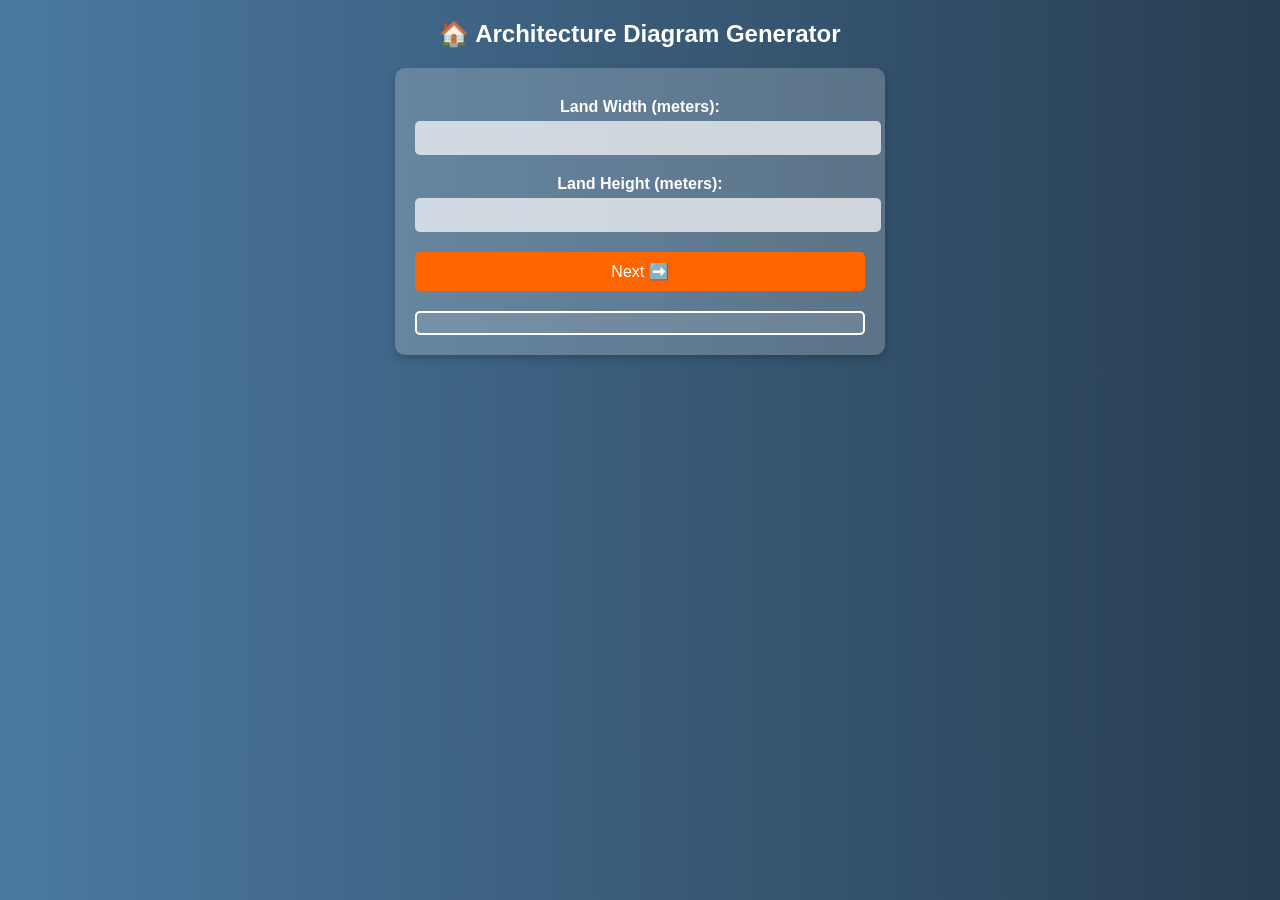
==== index.html @ 94873b23 "Create index.html" ====
<!DOCTYPE html>
<html lang="en">
<head>
    <meta charset="UTF-8">
    <meta name="viewport" content="width=device-width, initial-scale=1.0">
    <title>Architecture Diagram Generator</title>
    <style>
        body {
            font-family: 'Arial', sans-serif;
            text-align: center;
            background: linear-gradient(to right, #4b79a1, #283e51);
            color: white;
        }
        .container {
            margin: 20px auto;
            max-width: 450px;
            padding: 20px;
            background: rgba(255, 255, 255, 0.2);
            border-radius: 10px;
            box-shadow: 0px 4px 8px rgba(0, 0, 0, 0.2);
        }
        label {
            display: block;
            margin-top: 10px;
            font-weight: bold;
        }
        input {
            width: 100%;
            padding: 8px;
            margin: 5px 0 10px;
            border: none;
            border-radius: 5px;
            background: rgba(255, 255, 255, 0.7);
            font-size: 16px;
            text-align: center;
        }
        button {
            width: 100%;
            padding: 10px;
            background: #ff6600;
            border: none;
            color: white;
            font-size: 16px;
            border-radius: 5px;
            cursor: pointer;
            margin-top: 10px;
            transition: background 0.3s;
        }
        button:hover {
            background: #ff4500;
        }
        .input-section, .room-section, .type-section, .generate-section, .modify-section {
            display: none;
        }
        .floor-plan {
            display: flex;
            flex-wrap: wrap;
            gap: 2px;
            margin-top: 20px;
            border: 2px solid white;
            padding: 10px;
            position: relative;
            background: rgba(255, 255, 255, 0.1);
            border-radius: 5px;
        }
        .room {
            border: 2px solid white;
            text-align: center;
            display: flex;
            align-items: center;
            justify-content: center;
            font-size: 14px;
            position: absolute;
            color: white;
            font-weight: bold;
            cursor: pointer;
            border-radius: 5px;
            transition: transform 0.3s, background 0.3s;
        }
        .room:hover {
            transform: scale(1.05);
            background: rgba(255, 255, 255, 0.2) !important;
        }
    </style>
</head>
<body>
    <h2>🏠 Architecture Diagram Generator</h2>
    <div class="container">
        <div class="input-section" style="display: block;">
            <label>Land Width (meters):</label>
            <input type="number" id="width" required>
            <label>Land Height (meters):</label>
            <input type="number" id="height" required>
            <button onclick="nextStep('room-section')">Next ➡️</button>
        </div>
       
        <div class="room-section">
            <label>Number of Rooms:</label>
            <input type="number" id="numRooms" required>
            <button onclick="generateRoomTypes()">Next ➡️</button>
        </div>
       
        <div class="type-section" id="roomTypes"></div>
       
        <div class="generate-section">
            <button onclick="generateLayout()">🏗️ Generate Architecture</button>
        </div>
       
        <div class="modify-section">
            <p>Need any modifications?</p>
            <button onclick="enableModification()">🔧 Yes</button>
            <button onclick="finalizeLayout()">✅ No</button>
        </div>
       
        <div id="floorPlan" class="floor-plan"></div>
    </div>

    <script>
        function nextStep(section) {
            document.querySelector('.' + section).style.display = 'block';
        }

        function generateRoomTypes() {
            const numRooms = parseInt(document.getElementById("numRooms").value);
            let roomTypesDiv = document.getElementById("roomTypes");
            roomTypesDiv.innerHTML = "";
           
            for (let i = 0; i < numRooms; i++) {
                roomTypesDiv.innerHTML += `<div>
                    <label>Room ${i + 1} Type:</label>
                    <input type="text" class="roomType" required>
                </div>`;
            }
            roomTypesDiv.innerHTML += '<button onclick="nextStep(\'generate-section\')">Next ➡️</button>';
            document.querySelector('.type-section').style.display = 'block';
        }

        function generateLayout() {
            const width = parseInt(document.getElementById("width").value);
            const height = parseInt(document.getElementById("height").value);
            const roomTypes = Array.from(document.getElementsByClassName("roomType")).map(input => input.value);
            const numRooms = roomTypes.length;

            let floorPlan = document.getElementById("floorPlan");
            floorPlan.innerHTML = "";
            floorPlan.style.width = `${width * 20}px`;
            floorPlan.style.height = `${height * 20}px`;
           
            let colors = ["#ff5733", "#33ff57", "#3357ff", "#ff33a6", "#ffdb33", "#9933ff", "#33ffff", "#ff9933"];
            let roomWidth = Math.floor(width / Math.sqrt(numRooms));
            let roomHeight = Math.floor(height / Math.sqrt(numRooms));
           
            let xOffset = 0, yOffset = 0;
            for (let i = 0; i < numRooms; i++) {
                let div = document.createElement("div");
                div.className = "room";
                div.style.width = `${roomWidth * 20}px`;
                div.style.height = `${roomHeight * 20}px`;
                div.style.left = `${xOffset}px`;
                div.style.top = `${yOffset}px`;
                div.style.background = colors[i % colors.length];
                div.innerText = `${roomTypes[i]}\n${roomWidth}m x ${roomHeight}m`;
                div.dataset.width = roomWidth;
                div.dataset.height = roomHeight;
                div.dataset.index = i;
                div.addEventListener("dblclick", () => modifyRoom(div));
                floorPlan.appendChild(div);
               
                xOffset += roomWidth * 20;
                if (xOffset + roomWidth * 20 > width * 20) {
                    xOffset = 0;
                    yOffset += roomHeight * 20;
                }
            }
            document.querySelector('.modify-section').style.display = 'block';
        }

        function modifyRoom(room) {
            let newWidth = parseInt(prompt("Enter new width (meters):"));
            let newHeight = parseInt(prompt("Enter new height (meters):"));
           
            if (isNaN(newWidth) || isNaN(newHeight) || newWidth <= 0 || newHeight <= 0) return;
           
            room.dataset.width = newWidth;
            room.dataset.height = newHeight;
            room.style.width = `${newWidth * 20}px`;
            room.style.height = `${newHeight * 20}px`;
            room.innerText = `${room.innerText.split('\n')[0]}\n${newWidth}m x ${newHeight}m`;
            adjustRooms();
        }

        function adjustRooms() {
            let rooms = document.querySelectorAll(".room");
            let width = parseInt(document.getElementById("width").value) * 20;
            let xOffset = 0, yOffset = 0;
           
            rooms.forEach(room => {
                room.style.left = `${xOffset}px`;
                room.style.top = `${yOffset}px`;
                xOffset += parseInt(room.dataset.width) * 20;
                if (xOffset >= width) {
                    xOffset = 0;
                    yOffset += parseInt(room.dataset.height) * 20;
                }
            });
        }

        function enableModification() {
            alert("Double-click any room to modify its size.");
        }

        function finalizeLayout() {
            alert("Final architecture plan is ready!");
        }
    </script>
</body>
      </html>
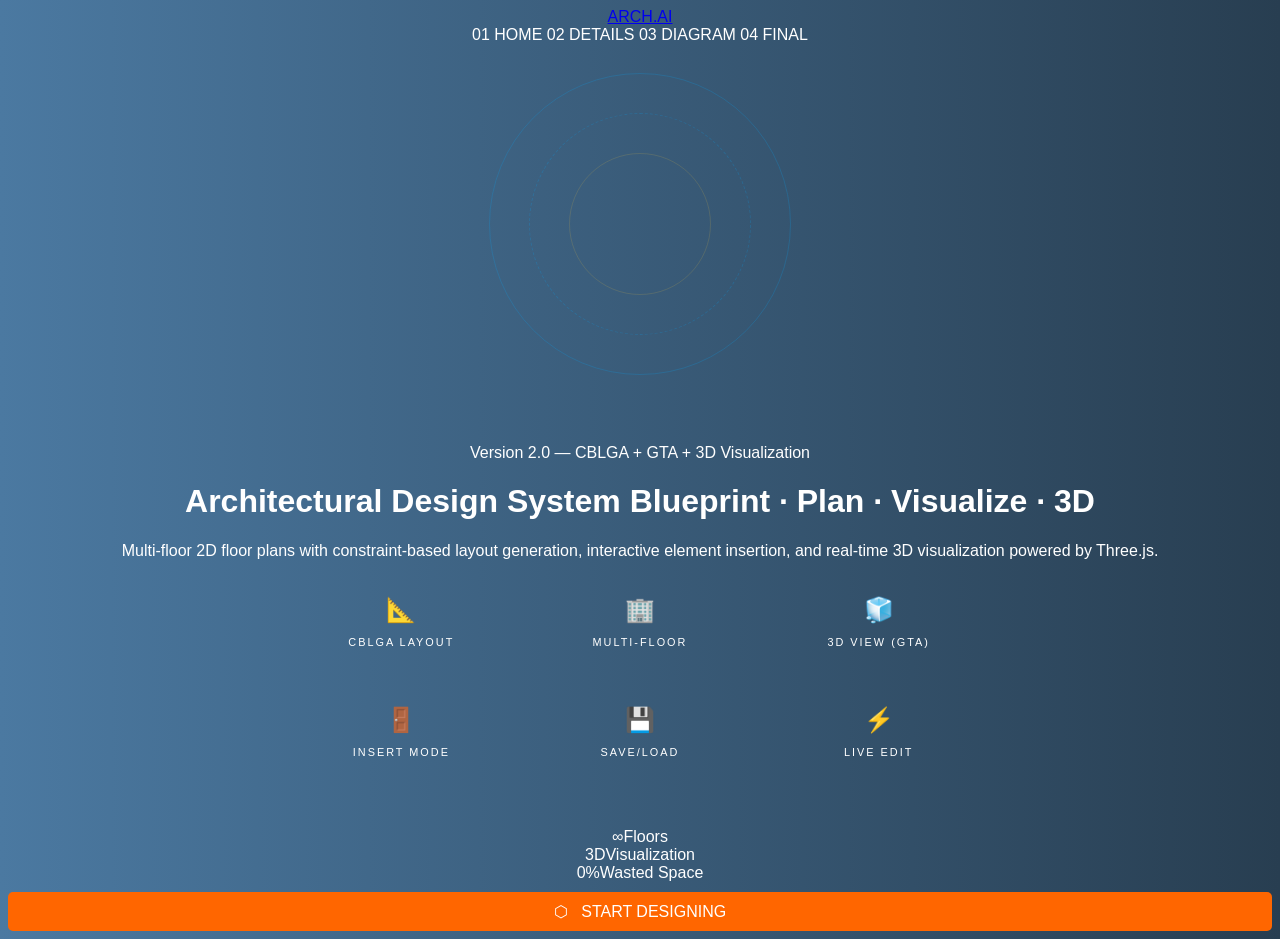
==== commit d50348d1: "Update index.html" ====
--- a/index.html
+++ b/index.html
@@ -1,218 +1,104 @@
 <!DOCTYPE html>
 <html lang="en">
 <head>
-    <meta charset="UTF-8">
-    <meta name="viewport" content="width=device-width, initial-scale=1.0">
-    <title>Architecture Diagram Generator</title>
-    <style>
-        body {
-            font-family: 'Arial', sans-serif;
-            text-align: center;
-            background: linear-gradient(to right, #4b79a1, #283e51);
-            color: white;
-        }
-        .container {
-            margin: 20px auto;
-            max-width: 450px;
-            padding: 20px;
-            background: rgba(255, 255, 255, 0.2);
-            border-radius: 10px;
-            box-shadow: 0px 4px 8px rgba(0, 0, 0, 0.2);
-        }
-        label {
-            display: block;
-            margin-top: 10px;
-            font-weight: bold;
-        }
-        input {
-            width: 100%;
-            padding: 8px;
-            margin: 5px 0 10px;
-            border: none;
-            border-radius: 5px;
-            background: rgba(255, 255, 255, 0.7);
-            font-size: 16px;
-            text-align: center;
-        }
-        button {
-            width: 100%;
-            padding: 10px;
-            background: #ff6600;
-            border: none;
-            color: white;
-            font-size: 16px;
-            border-radius: 5px;
-            cursor: pointer;
-            margin-top: 10px;
-            transition: background 0.3s;
-        }
-        button:hover {
-            background: #ff4500;
-        }
-        .input-section, .room-section, .type-section, .generate-section, .modify-section {
-            display: none;
-        }
-        .floor-plan {
-            display: flex;
-            flex-wrap: wrap;
-            gap: 2px;
-            margin-top: 20px;
-            border: 2px solid white;
-            padding: 10px;
-            position: relative;
-            background: rgba(255, 255, 255, 0.1);
-            border-radius: 5px;
-        }
-        .room {
-            border: 2px solid white;
-            text-align: center;
-            display: flex;
-            align-items: center;
-            justify-content: center;
-            font-size: 14px;
-            position: absolute;
-            color: white;
-            font-weight: bold;
-            cursor: pointer;
-            border-radius: 5px;
-            transition: transform 0.3s, background 0.3s;
-        }
-        .room:hover {
-            transform: scale(1.05);
-            background: rgba(255, 255, 255, 0.2) !important;
-        }
-    </style>
+  <meta charset="UTF-8" />
+  <meta name="viewport" content="width=device-width, initial-scale=1.0" />
+  <title>ARCH.AI — Architectural Design System</title>
+  <link rel="stylesheet" href="style.css" />
+  <style>
+    .hero-visual { position:relative; width:360px; height:360px; margin:0 auto 40px; }
+    .ring { position:absolute; border-radius:50%; border:1px solid rgba(0,170,255,0.2); top:50%; left:50%; transform:translate(-50%,-50%); animation:spinRing 20s linear infinite; }
+    .ring:nth-child(2) { animation-duration:30s; animation-direction:reverse; border-style:dashed; }
+    .ring:nth-child(3) { animation-duration:15s; border-color:rgba(240,192,64,0.15); }
+    @keyframes spinRing { from{transform:translate(-50%,-50%) rotate(0deg);} to{transform:translate(-50%,-50%) rotate(360deg);} }
+    .ring-1{width:300px;height:300px;} .ring-2{width:220px;height:220px;} .ring-3{width:140px;height:140px;}
+    .blueprint-icon { position:absolute; top:50%; left:50%; transform:translate(-50%,-50%); width:90px; height:90px; border:2px solid var(--blue-bright); display:flex; align-items:center; justify-content:center; box-shadow:var(--glow-strong), inset 0 0 30px rgba(0,170,255,0.15); }
+    .blueprint-icon::before,.blueprint-icon::after { content:''; position:absolute; background:var(--blue-bright); }
+    .blueprint-icon::before { width:2px; height:50px; box-shadow:0 0 10px var(--blue-bright); }
+    .blueprint-icon::after  { width:50px; height:2px; box-shadow:0 0 10px var(--blue-bright); }
+    .bp-corner { position:absolute; width:10px; height:10px; background:var(--blue-bright); }
+    .bp-corner.tl{top:-2px;left:-2px;} .bp-corner.tr{top:-2px;right:-2px;} .bp-corner.bl{bottom:-2px;left:-2px;} .bp-corner.br{bottom:-2px;right:-2px;}
+    .data-point { position:absolute; width:6px; height:6px; background:var(--blue-bright); border-radius:50%; box-shadow:0 0 8px var(--blue-bright); animation:pulse 2s infinite; }
+    @keyframes pulse { 0%,100%{opacity:1;transform:scale(1);} 50%{opacity:0.5;transform:scale(0.6);} }
+    .features { display:grid; grid-template-columns:repeat(3,1fr); gap:16px; max-width:700px; margin:0 auto 48px; }
+    .feature-card { background:var(--bg-panel); border:1px solid var(--border); border-radius:6px; padding:20px; text-align:center; transition:border-color 0.2s,transform 0.2s; }
+    .feature-card:hover { border-color:var(--blue-mid); transform:translateY(-3px); }
+    .feature-icon { font-size:1.5rem; display:block; margin-bottom:8px; }
+    .feature-name { font-family:var(--font-mono); font-size:0.68rem; color:var(--text-secondary); letter-spacing:2px; text-transform:uppercase; }
+    @media(max-width:600px){.features{grid-template-columns:1fr 1fr;}.hero-visual{width:240px;height:240px;}.ring-1{width:200px;height:200px;}.ring-2{width:150px;height:150px;}.ring-3{width:100px;height:100px;}}
+  </style>
 </head>
 <body>
-    <h2>🏠 Architecture Diagram Generator</h2>
-    <div class="container">
-        <div class="input-section" style="display: block;">
-            <label>Land Width (meters):</label>
-            <input type="number" id="width" required>
-            <label>Land Height (meters):</label>
-            <input type="number" id="height" required>
-            <button onclick="nextStep('room-section')">Next ➡️</button>
+  <div class="page-wrapper">
+    <nav class="nav">
+      <a class="nav-logo" href="index.html">ARCH.AI</a>
+      <div class="nav-steps">
+        <span class="nav-step active">01 HOME</span>
+        <span class="nav-step">02 DETAILS</span>
+        <span class="nav-step">03 DIAGRAM</span>
+        <span class="nav-step">04 FINAL</span>
+      </div>
+    </nav>
+
+    <main class="main-content">
+      <div class="hero-visual fade-up">
+        <div class="ring ring-1">
+          <div class="data-point" style="top:10%;left:5%;"></div>
+          <div class="data-point" style="bottom:15%;right:8%;animation-delay:0.7s;"></div>
         </div>
-       
-        <div class="room-section">
-            <label>Number of Rooms:</label>
-            <input type="number" id="numRooms" required>
-            <button onclick="generateRoomTypes()">Next ➡️</button>
+        <div class="ring ring-2">
+          <div class="data-point" style="top:5%;right:5%;animation-delay:1.2s;"></div>
         </div>
-       
-        <div class="type-section" id="roomTypes"></div>
-       
-        <div class="generate-section">
-            <button onclick="generateLayout()">🏗️ Generate Architecture</button>
+        <div class="ring ring-3"></div>
+        <div class="blueprint-icon">
+          <div class="bp-corner tl"></div><div class="bp-corner tr"></div>
+          <div class="bp-corner bl"></div><div class="bp-corner br"></div>
         </div>
-       
-        <div class="modify-section">
-            <p>Need any modifications?</p>
-            <button onclick="enableModification()">🔧 Yes</button>
-            <button onclick="finalizeLayout()">✅ No</button>
+      </div>
+
+      <div class="hero">
+        <span class="hero-tag fade-up">Version 2.0 — CBLGA + GTA + 3D Visualization</span>
+        <h1 class="hero-title fade-up">
+          <span class="line1">Architectural</span>
+          <span class="line2">Design System</span>
+          <span class="line3">Blueprint · Plan · Visualize · 3D</span>
+        </h1>
+        <p class="hero-description fade-up">
+          Multi-floor 2D floor plans with constraint-based layout generation,
+          interactive element insertion, and real-time 3D visualization powered by Three.js.
+        </p>
+        <div class="features fade-up">
+          <div class="feature-card"><span class="feature-icon">📐</span><span class="feature-name">CBLGA Layout</span></div>
+          <div class="feature-card"><span class="feature-icon">🏢</span><span class="feature-name">Multi-Floor</span></div>
+          <div class="feature-card"><span class="feature-icon">🧊</span><span class="feature-name">3D View (GTA)</span></div>
+          <div class="feature-card"><span class="feature-icon">🚪</span><span class="feature-name">Insert Mode</span></div>
+          <div class="feature-card"><span class="feature-icon">💾</span><span class="feature-name">Save/Load</span></div>
+          <div class="feature-card"><span class="feature-icon">⚡</span><span class="feature-name">Live Edit</span></div>
         </div>
-       
-        <div id="floorPlan" class="floor-plan"></div>
-    </div>
+        <div class="hero-stats fade-up">
+          <div class="stat"><span class="stat-value">∞</span><span class="stat-label">Floors</span></div>
+          <div class="stat"><span class="stat-value">3D</span><span class="stat-label">Visualization</span></div>
+          <div class="stat"><span class="stat-value">0%</span><span class="stat-label">Wasted Space</span></div>
+        </div>
+        <div class="fade-up">
+          <button class="btn btn-primary" onclick="startApp()" id="start-btn">⬡ &nbsp; START DESIGNING</button>
+        </div>
+      </div>
+    </main>
 
-    <script>
-        function nextStep(section) {
-            document.querySelector('.' + section).style.display = 'block';
-        }
+    <div class="corner-deco tl"></div><div class="corner-deco tr"></div>
+    <div class="corner-deco bl"></div><div class="corner-deco br"></div>
+  </div>
 
-        function generateRoomTypes() {
-            const numRooms = parseInt(document.getElementById("numRooms").value);
-            let roomTypesDiv = document.getElementById("roomTypes");
-            roomTypesDiv.innerHTML = "";
-           
-            for (let i = 0; i < numRooms; i++) {
-                roomTypesDiv.innerHTML += `<div>
-                    <label>Room ${i + 1} Type:</label>
-                    <input type="text" class="roomType" required>
-                </div>`;
-            }
-            roomTypesDiv.innerHTML += '<button onclick="nextStep(\'generate-section\')">Next ➡️</button>';
-            document.querySelector('.type-section').style.display = 'block';
-        }
-
-        function generateLayout() {
-            const width = parseInt(document.getElementById("width").value);
-            const height = parseInt(document.getElementById("height").value);
-            const roomTypes = Array.from(document.getElementsByClassName("roomType")).map(input => input.value);
-            const numRooms = roomTypes.length;
-
-            let floorPlan = document.getElementById("floorPlan");
-            floorPlan.innerHTML = "";
-            floorPlan.style.width = `${width * 20}px`;
-            floorPlan.style.height = `${height * 20}px`;
-           
-            let colors = ["#ff5733", "#33ff57", "#3357ff", "#ff33a6", "#ffdb33", "#9933ff", "#33ffff", "#ff9933"];
-            let roomWidth = Math.floor(width / Math.sqrt(numRooms));
-            let roomHeight = Math.floor(height / Math.sqrt(numRooms));
-           
-            let xOffset = 0, yOffset = 0;
-            for (let i = 0; i < numRooms; i++) {
-                let div = document.createElement("div");
-                div.className = "room";
-                div.style.width = `${roomWidth * 20}px`;
-                div.style.height = `${roomHeight * 20}px`;
-                div.style.left = `${xOffset}px`;
-                div.style.top = `${yOffset}px`;
-                div.style.background = colors[i % colors.length];
-                div.innerText = `${roomTypes[i]}\n${roomWidth}m x ${roomHeight}m`;
-                div.dataset.width = roomWidth;
-                div.dataset.height = roomHeight;
-                div.dataset.index = i;
-                div.addEventListener("dblclick", () => modifyRoom(div));
-                floorPlan.appendChild(div);
-               
-                xOffset += roomWidth * 20;
-                if (xOffset + roomWidth * 20 > width * 20) {
-                    xOffset = 0;
-                    yOffset += roomHeight * 20;
-                }
-            }
-            document.querySelector('.modify-section').style.display = 'block';
-        }
-
-        function modifyRoom(room) {
-            let newWidth = parseInt(prompt("Enter new width (meters):"));
-            let newHeight = parseInt(prompt("Enter new height (meters):"));
-           
-            if (isNaN(newWidth) || isNaN(newHeight) || newWidth <= 0 || newHeight <= 0) return;
-           
-            room.dataset.width = newWidth;
-            room.dataset.height = newHeight;
-            room.style.width = `${newWidth * 20}px`;
-            room.style.height = `${newHeight * 20}px`;
-            room.innerText = `${room.innerText.split('\n')[0]}\n${newWidth}m x ${newHeight}m`;
-            adjustRooms();
-        }
-
-        function adjustRooms() {
-            let rooms = document.querySelectorAll(".room");
-            let width = parseInt(document.getElementById("width").value) * 20;
-            let xOffset = 0, yOffset = 0;
-           
-            rooms.forEach(room => {
-                room.style.left = `${xOffset}px`;
-                room.style.top = `${yOffset}px`;
-                xOffset += parseInt(room.dataset.width) * 20;
-                if (xOffset >= width) {
-                    xOffset = 0;
-                    yOffset += parseInt(room.dataset.height) * 20;
-                }
-            });
-        }
-
-        function enableModification() {
-            alert("Double-click any room to modify its size.");
-        }
-
-        function finalizeLayout() {
-            alert("Final architecture plan is ready!");
-        }
-    </script>
+  <script src="script.js"></script>
+  <script>
+    function startApp() {
+      localStorage.removeItem('archai_data');
+      const btn = document.getElementById('start-btn');
+      btn.textContent = 'Loading...';
+      btn.disabled = true;
+      setTimeout(() => { window.location.href = 'user-details.html'; }, 300);
+    }
+  </script>
 </body>
-      </html>
-
+</html>
--- a/style.css
+++ b/style.css
@@ -0,0 +1,89 @@
+body{
+font-family:'Arial',sans-serif;
+text-align:center;
+background:linear-gradient(to right,#4b79a1,#283e51);
+color:white;
+}
+
+.container{
+margin:20px auto;
+max-width:450px;
+padding:20px;
+background:rgba(255,255,255,0.2);
+border-radius:10px;
+box-shadow:0px 4px 8px rgba(0,0,0,0.2);
+}
+
+label{
+display:block;
+margin-top:10px;
+font-weight:bold;
+}
+
+input{
+width:100%;
+padding:8px;
+margin:5px 0 10px;
+border:none;
+border-radius:5px;
+background:rgba(255,255,255,0.7);
+font-size:16px;
+text-align:center;
+}
+
+button{
+width:100%;
+padding:10px;
+background:#ff6600;
+border:none;
+color:white;
+font-size:16px;
+border-radius:5px;
+cursor:pointer;
+margin-top:10px;
+transition:background 0.3s;
+}
+
+button:hover{
+background:#ff4500;
+}
+
+.input-section,
+.room-section,
+.type-section,
+.generate-section,
+.modify-section{
+display:none;
+}
+
+.floor-plan{
+display:flex;
+flex-wrap:wrap;
+gap:2px;
+margin-top:20px;
+border:2px solid white;
+padding:10px;
+position:relative;
+background:rgba(255,255,255,0.1);
+border-radius:5px;
+}
+
+.room{
+border:2px solid white;
+text-align:center;
+display:flex;
+align-items:center;
+justify-content:center;
+font-size:14px;
+position:absolute;
+color:white;
+font-weight:bold;
+cursor:pointer;
+border-radius:5px;
+transition:transform 0.3s,background 0.3s;
+}
+
+.room:hover{
+transform:scale(1.05);
+background:rgba(255,255,255,0.2)!important;
+}
